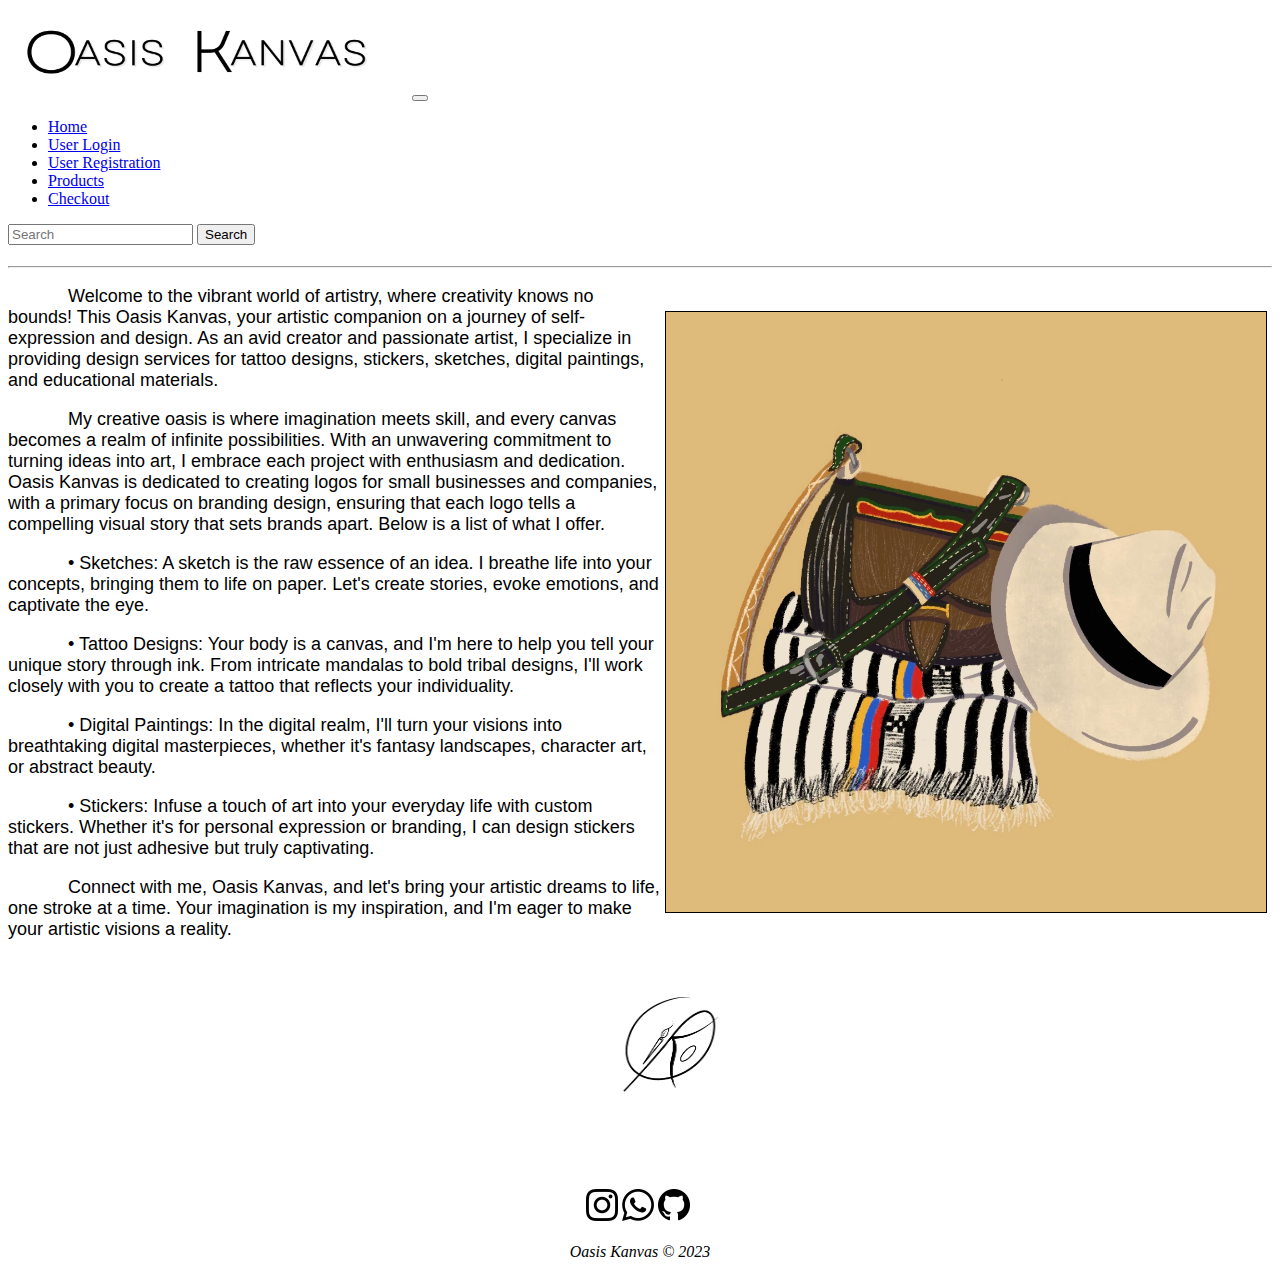
==== index.html @ fe2c413d "Modified stylesheet and index" ====
<!doctype html>
<html lang="en">
  <head>
    <meta charset="utf-8">
    <meta name="viewport" content="width=device-width, initial-scale=1">
    <title>Oasis Kanvas</title>
    <link href="https://cdn.jsdelivr.net/npm/bootstrap@5.3.2/dist/css/bootstrap.min.css" rel="stylesheet" integrity="sha384-T3c6CoIi6uLrA9TneNEoa7RxnatzjcDSCmG1MXxSR1GAsXEV/Dwwykc2MPK8M2HN" crossorigin="anonymous">
    <link rel="stylesheet" href="css/style.css">
</head>

<style>
  .wrap {
    float: right; 
    margin: 5px;
   }
 </style>

<body>

<header><nav class="navbar navbar-expand-lg bg-body-tertiary">
    <div class="container">
      <a class="navbar-brand" href="#">
        <img src="images/Oasis Kanvas.png" alt="Oasis Kanvas Logo" width="400" height="90"/></a>
      <button class="navbar-toggler" type="button" data-bs-toggle="collapse" data-bs-target="#navbarSupportedContent" aria-controls="navbarSupportedContent" aria-expanded="false" aria-label="Toggle navigation">
        <span class="navbar-toggler-icon"></span>
      </button>
      <div class="collapse navbar-collapse" id="navbarSupportedContent">
        <ul class="navbar-nav me-auto mb-2 mb-lg-0">
          <li class="nav-item">
            <a class="nav-link active" aria-current="page" href="index.html">Home</a>
          </li>
          <li class="nav-item">
            <a class="nav-link" href="userlogin.html">User Login</a>
          </li>
          <li class="nav-item">
            <a class="nav-link" href="userregistration.html">User Registration</a>
          </li>
          <li class="nav-item">
            <a class="nav-link" href="products.html">Products</a>
          </li>
          <li class="nav-item">
            <a class="nav-link" href="checkout.html">Checkout</a>
          </li>

            </ul>
          </li>
        </ul>
        <form class="d-flex" role="search">
          <input class="form-control me-2" type="search" placeholder="Search" aria-label="Search">
          <button class="btn btn-outline-success" type="submit">Search</button>
        </form>
      </div>
    </div>
  </nav></header>

<main class="container">
    <div class="row">
        <div class="col">
          <h1></h1>
            
            <hr>
            
        </div>
    </div>

    <div class="row">
        <div class="col">
            <div id="hero">
              <div class="wrap">
                <h2></h2>

                <img style='border:1px solid #000000' src="images/daisy-arriero.jpg" alt="arriero" width="600" height="600" /></p>
              </div>
                
                 <p> Welcome to the vibrant world of artistry, where creativity knows no bounds! 
                     This Oasis Kanvas, your artistic companion on a journey of self-expression and design.
                     As an avid creator and passionate artist, I specialize in providing design services for 
                     tattoo designs, stickers, sketches, digital paintings, and educational materials. </p>

                  <p> My creative oasis is where imagination meets skill, and every canvas becomes a realm of infinite
                      possibilities. With an unwavering commitment to turning ideas into art, I embrace each project with 
                     enthusiasm and dedication. Oasis Kanvas is dedicated to creating logos for small businesses and companies, with a 
                     primary focus on branding design, ensuring that each logo tells a compelling visual story that sets brands apart. 
                     Below is a list of what I offer. </p>

                  <p> • Sketches: A sketch is the raw essence of an idea. I breathe life into your concepts, bringing them to life on paper. 
                        Let's create stories, evoke emotions, and captivate the eye. </p>

                  <p> • Tattoo Designs: Your body is a canvas, and I'm here to help you tell your unique story through ink. From intricate 
                        mandalas to bold tribal designs, I'll work closely with you to create a tattoo that reflects your individuality.</p>

                  <p> • Digital Paintings: In the digital realm, I'll turn your visions into breathtaking digital masterpieces, whether it's 
                        fantasy landscapes, character art, or abstract beauty.</p>

                  <p> • Stickers: Infuse a touch of art into your everyday life with custom stickers. Whether it's for personal expression 
                        or branding, I can design stickers that are not just adhesive but truly captivating.</p>

                  <p>   Connect with me, Oasis Kanvas, and let's bring your artistic dreams to life, one stroke at a time. Your imagination
                        is my inspiration, and I'm eager to make your artistic visions a reality.</p><br>
                        <p style="text-align:center;"><img src="images/OKlogo.png" alt="Oasis Kanvas Logo" width="100" height="100"/></p>
            </div>
         </div>
      </div>



</main>

<br>
<br>
<br>
<br>

<footer>

  <div class="social">
    <div style="text-align: center;">
      <div style="padding-right: 5px;">
        <a href="https://www.instagram.com/oasiskanvas/"><img src="images/iconmonstr-instagram-11-32.png"/></a>
        <a href="https://api.whatsapp.com/send?phone=+13479758201&text=“Where+Creativity+Meets+Kanvas”+-+Let’s+create+together%21+"><img src="images/iconmonstr-whatsapp-1-32.png"/></a>
        <a href="https://github.com/ltejedajr/Capstone1"><img src="images/iconmonstr-github-1-32.png"/></a>
      </div>
    </div>
  </div>

 <br>

  <div style="text-align: center;font-style: italic;">
    Oasis Kanvas © 2023
  </div>

</footer>




    <script src="https://cdn.jsdelivr.net/npm/bootstrap@5.3.2/dist/js/bootstrap.bundle.min.js" integrity="sha384-C6RzsynM9kWDrMNeT87bh95OGNyZPhcTNXj1NW7RuBCsyN/o0jlpcV8Qyq46cDfL" crossorigin="anonymous"></script>
  </body>
</html>
---- css/style.css ----
h1 {
    width:500px;
    margin: -25 auto;
    background: rgb(255, 255, 255);
    text-align: center;
}

h2 {
    width:500px;
    margin: -25 auto;
    background: rgb(255, 255, 255);
    text-align: center;
}

p {
    font-family: sans-serif;
    font-style: normal;
    font-weight: lighter;
    font-size: large;
    text-indent: 60px;
}


link {
    font-family: sans-serif;

}
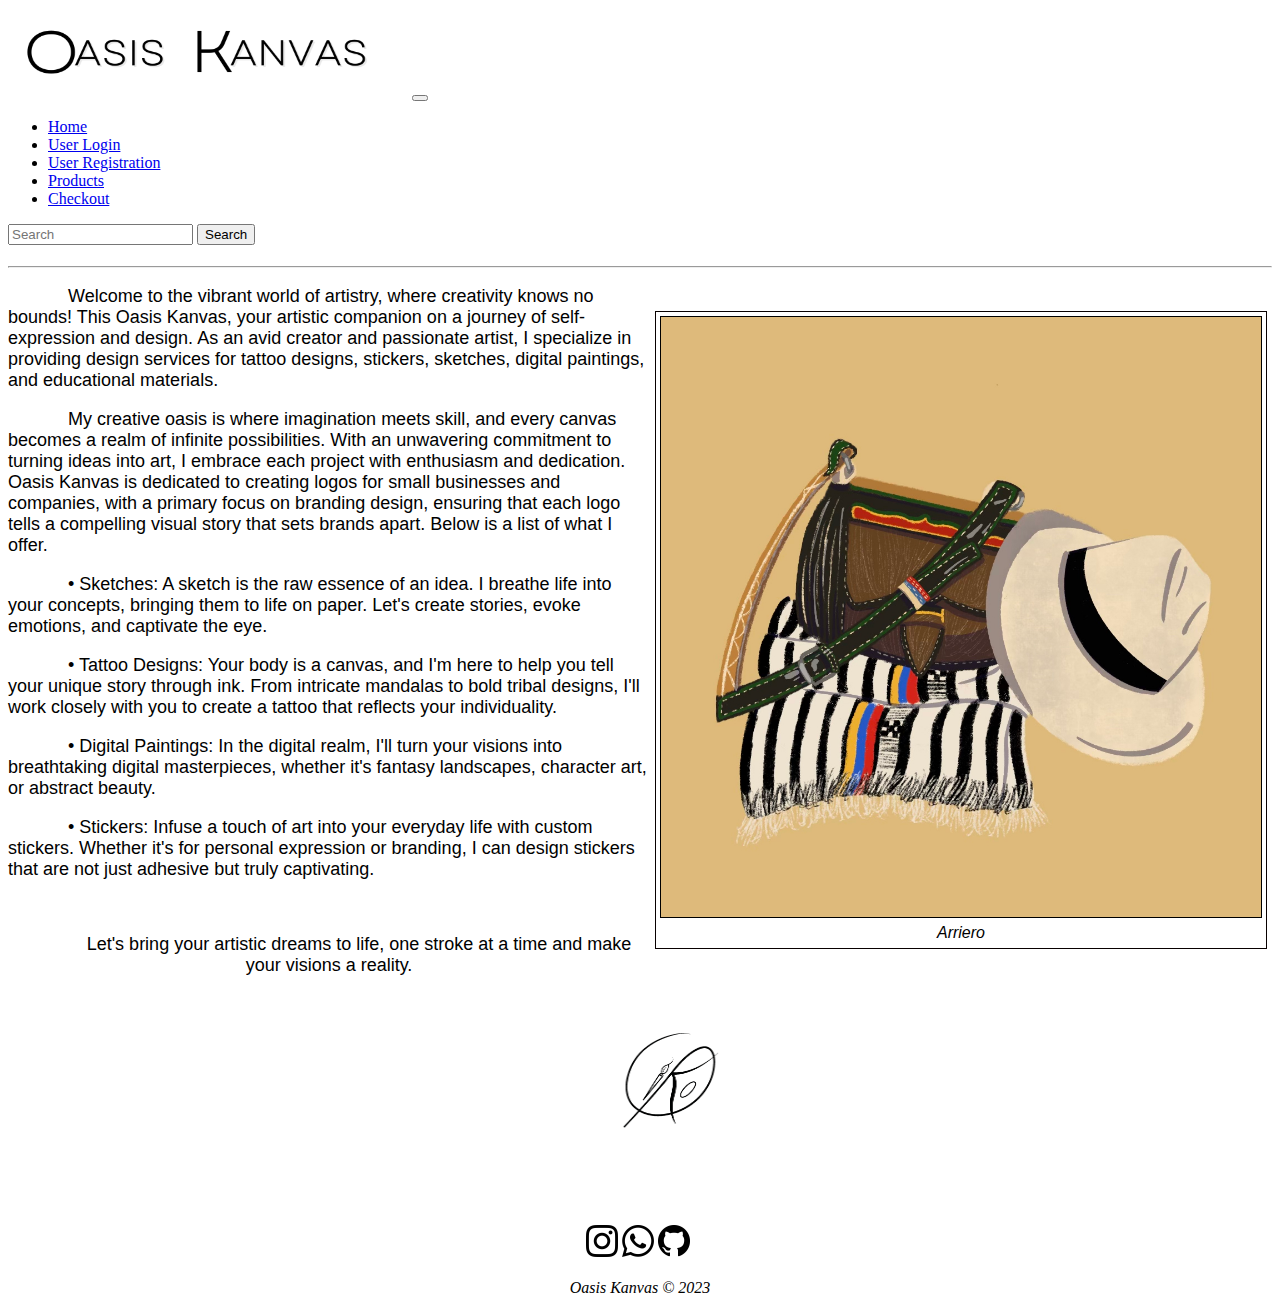
==== commit a6f13fa2: "Modified stylesheet and index" ====
--- a/index.html
+++ b/index.html
@@ -69,7 +69,7 @@
               <div class="wrap">
                 <h2></h2>
 
-                <img style='border:1px solid #000000' src="images/daisy-arriero.jpg" alt="arriero" width="600" height="600" /></p>
+                <figure><img style='border:1px solid #000000' src="images/daisy-arriero.jpg" alt="arriero" width="600" height="600" /><figcaption>Arriero</figcaption></figure></p>
               </div>
                 
                  <p> Welcome to the vibrant world of artistry, where creativity knows no bounds! 
@@ -93,10 +93,9 @@
                         fantasy landscapes, character art, or abstract beauty.</p>
 
                   <p> • Stickers: Infuse a touch of art into your everyday life with custom stickers. Whether it's for personal expression 
-                        or branding, I can design stickers that are not just adhesive but truly captivating.</p>
+                        or branding, I can design stickers that are not just adhesive but truly captivating.</p><br>
 
-                  <p>   Connect with me, Oasis Kanvas, and let's bring your artistic dreams to life, one stroke at a time. Your imagination
-                        is my inspiration, and I'm eager to make your artistic visions a reality.</p><br>
+                        <p style="text-align:center;"> Let's bring your artistic dreams to life, one stroke at a time and make your visions a reality.</p><br>
                         <p style="text-align:center;"><img src="images/OKlogo.png" alt="Oasis Kanvas Logo" width="100" height="100"/></p>
             </div>
          </div>
--- a/css/style.css
+++ b/css/style.css
@@ -20,8 +20,16 @@
     text-indent: 60px;
 }
 
-
-link {
+figure {
+    border: 1px #080000 solid;
+    padding: 4px;
+    margin: auto;
+  }
+  
+  figcaption {
     font-family: sans-serif;
-
-}
+    color: rgb(0, 0, 0);
+    font-style: italic;
+    padding: 2px;
+    text-align: center;
+  }
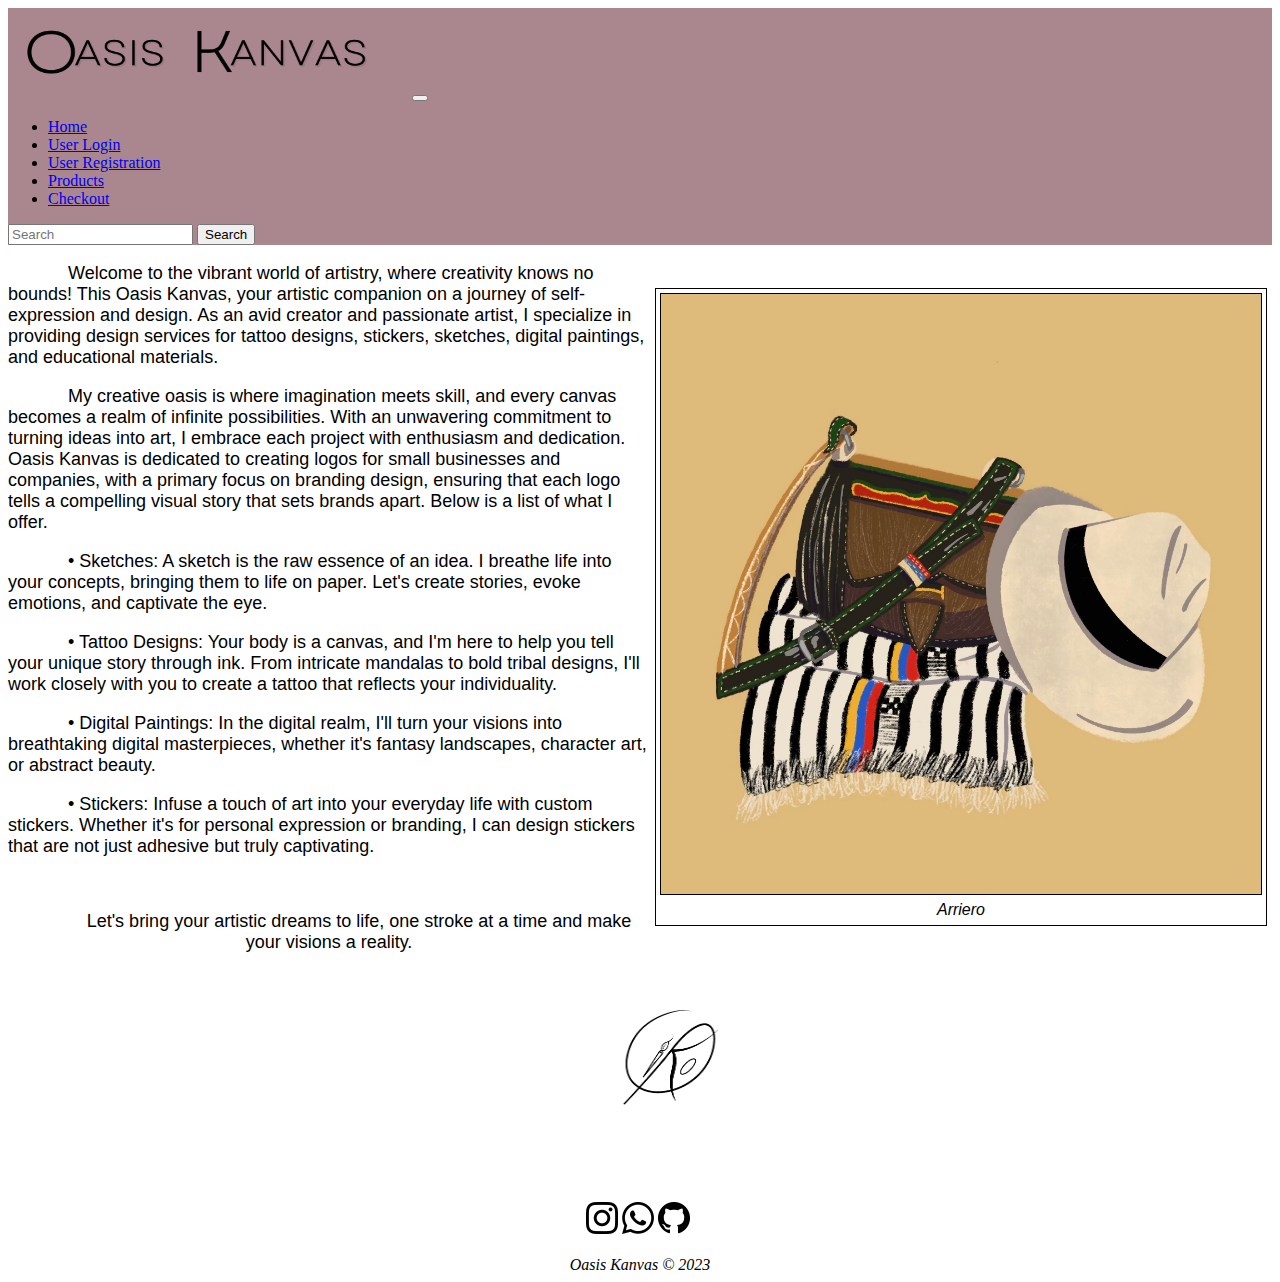
==== commit 65a6ff80: "Added new files to images and modified stylesheet, userlogin, and index." ====
--- a/index.html
+++ b/index.html
@@ -13,11 +13,23 @@
     float: right; 
     margin: 5px;
    }
+
+   .navbar-custom {
+
+    background-color: rgb(170, 135, 142);
+   }
+
+   .navbar-custom .navbar-brand,
+   .navbar-custom .navbar-text {
+        color: rgb(0, 0, 0);
+    }
+
  </style>
 
 <body>
 
-<header><nav class="navbar navbar-expand-lg bg-body-tertiary">
+<header>
+  <nav class="navbar navbar-custom">
     <div class="container">
       <a class="navbar-brand" href="#">
         <img src="images/Oasis Kanvas.png" alt="Oasis Kanvas Logo" width="400" height="90"/></a>
@@ -54,7 +66,10 @@
   </nav></header>
 
 <main class="container">
-    <div class="row">
+
+  
+<!--
+      <div class="row">
         <div class="col">
           <h1></h1>
             
@@ -62,6 +77,8 @@
             
         </div>
     </div>
+  -->
+
 
     <div class="row">
         <div class="col">
--- a/css/style.css
+++ b/css/style.css
@@ -1,3 +1,5 @@
+
+
 h1 {
     width:500px;
     margin: -25 auto;
@@ -33,3 +35,17 @@
     padding: 2px;
     text-align: center;
   }
+
+  .bg-image-vertical {
+    position: relative;
+    overflow: hidden;
+    background-repeat: no-repeat;
+    background-position: right center;
+    background-size: auto 100%;
+    }
+    
+    @media (min-width: 1025px) {
+    .h-custom-2 {
+    height: 100%;
+    }
+    }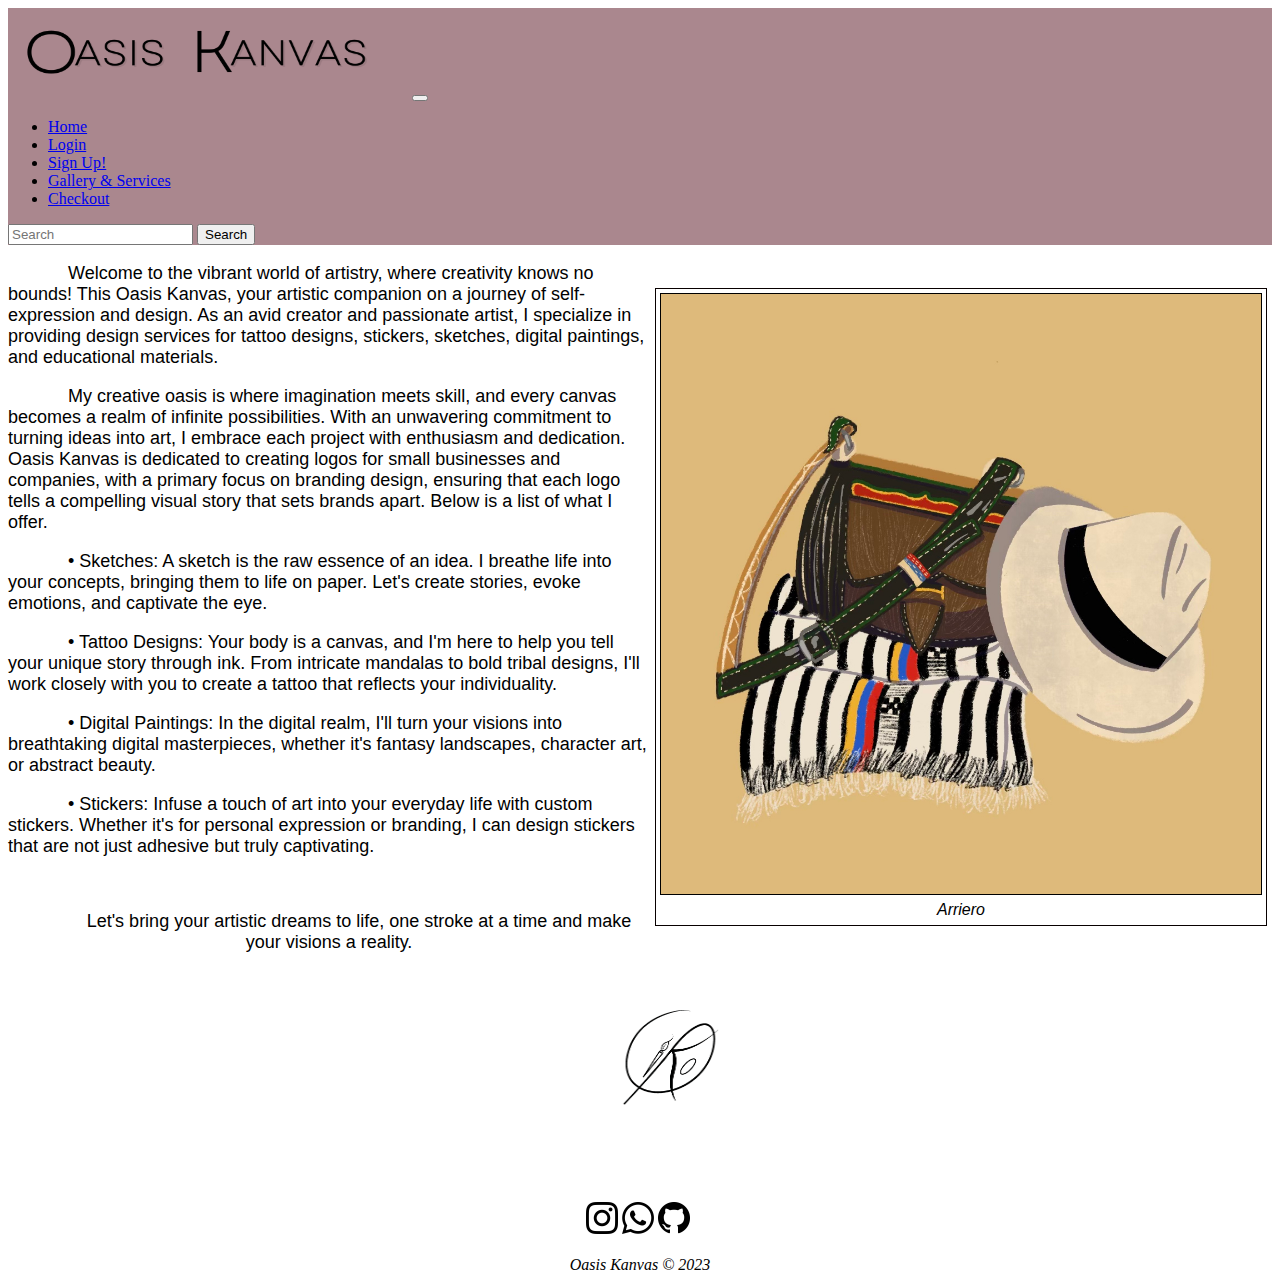
==== commit 19691346: "Modified index and userlogin pages" ====
--- a/index.html
+++ b/index.html
@@ -42,13 +42,13 @@
             <a class="nav-link active" aria-current="page" href="index.html">Home</a>
           </li>
           <li class="nav-item">
-            <a class="nav-link" href="userlogin.html">User Login</a>
+            <a class="nav-link" href="userlogin.html">Login</a>
           </li>
           <li class="nav-item">
-            <a class="nav-link" href="userregistration.html">User Registration</a>
+            <a class="nav-link" href="userregistration.html">Sign Up!</a>
           </li>
           <li class="nav-item">
-            <a class="nav-link" href="products.html">Products</a>
+            <a class="nav-link" href="products.html">Gallery & Services</a>
           </li>
           <li class="nav-item">
             <a class="nav-link" href="checkout.html">Checkout</a>
@@ -67,7 +67,7 @@
 
 <main class="container">
 
-  
+
 <!--
       <div class="row">
         <div class="col">
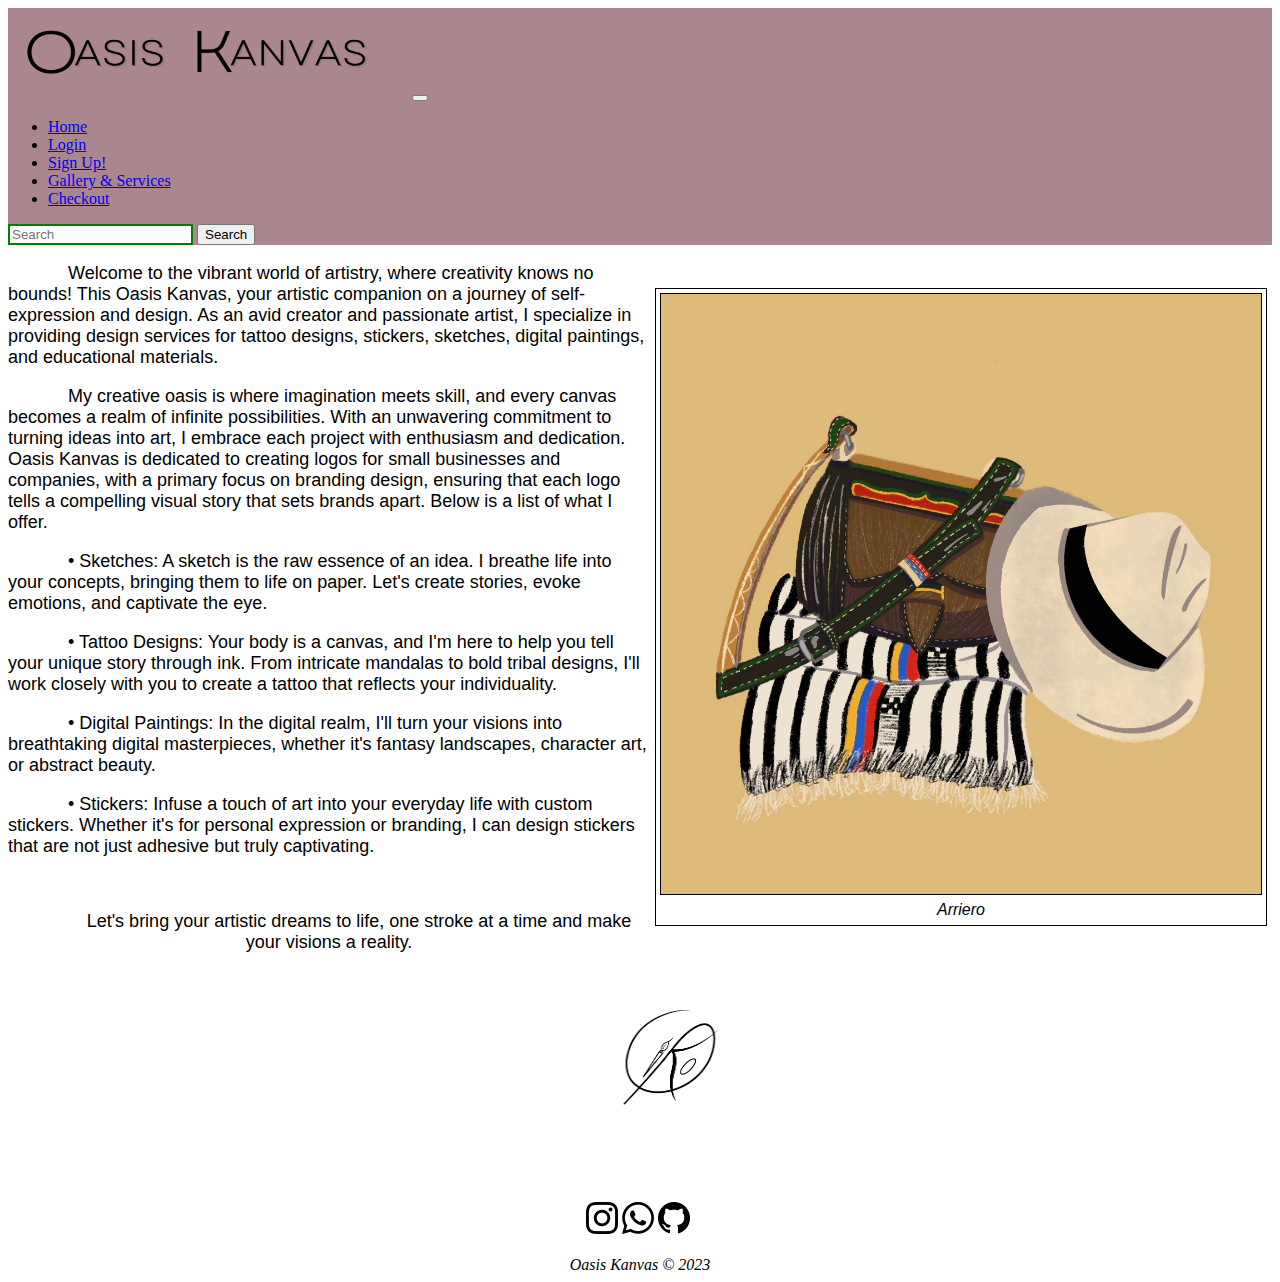
==== commit 96b05769: "Modified stylesheet, userlogin, index" ====
--- a/index.html
+++ b/index.html
@@ -31,7 +31,7 @@
 <header>
   <nav class="navbar navbar-custom">
     <div class="container">
-      <a class="navbar-brand" href="#">
+      <a class="navbar-brand" href="">
         <img src="images/Oasis Kanvas.png" alt="Oasis Kanvas Logo" width="400" height="90"/></a>
       <button class="navbar-toggler" type="button" data-bs-toggle="collapse" data-bs-target="#navbarSupportedContent" aria-controls="navbarSupportedContent" aria-expanded="false" aria-label="Toggle navigation">
         <span class="navbar-toggler-icon"></span>
--- a/css/style.css
+++ b/css/style.css
@@ -48,4 +48,12 @@
     .h-custom-2 {
     height: 100%;
     }
-    }+    }
+
+    input:invalid {
+        border: 2px solid red;
+      }
+      
+      input:valid {
+        border: 2px solid green;
+      }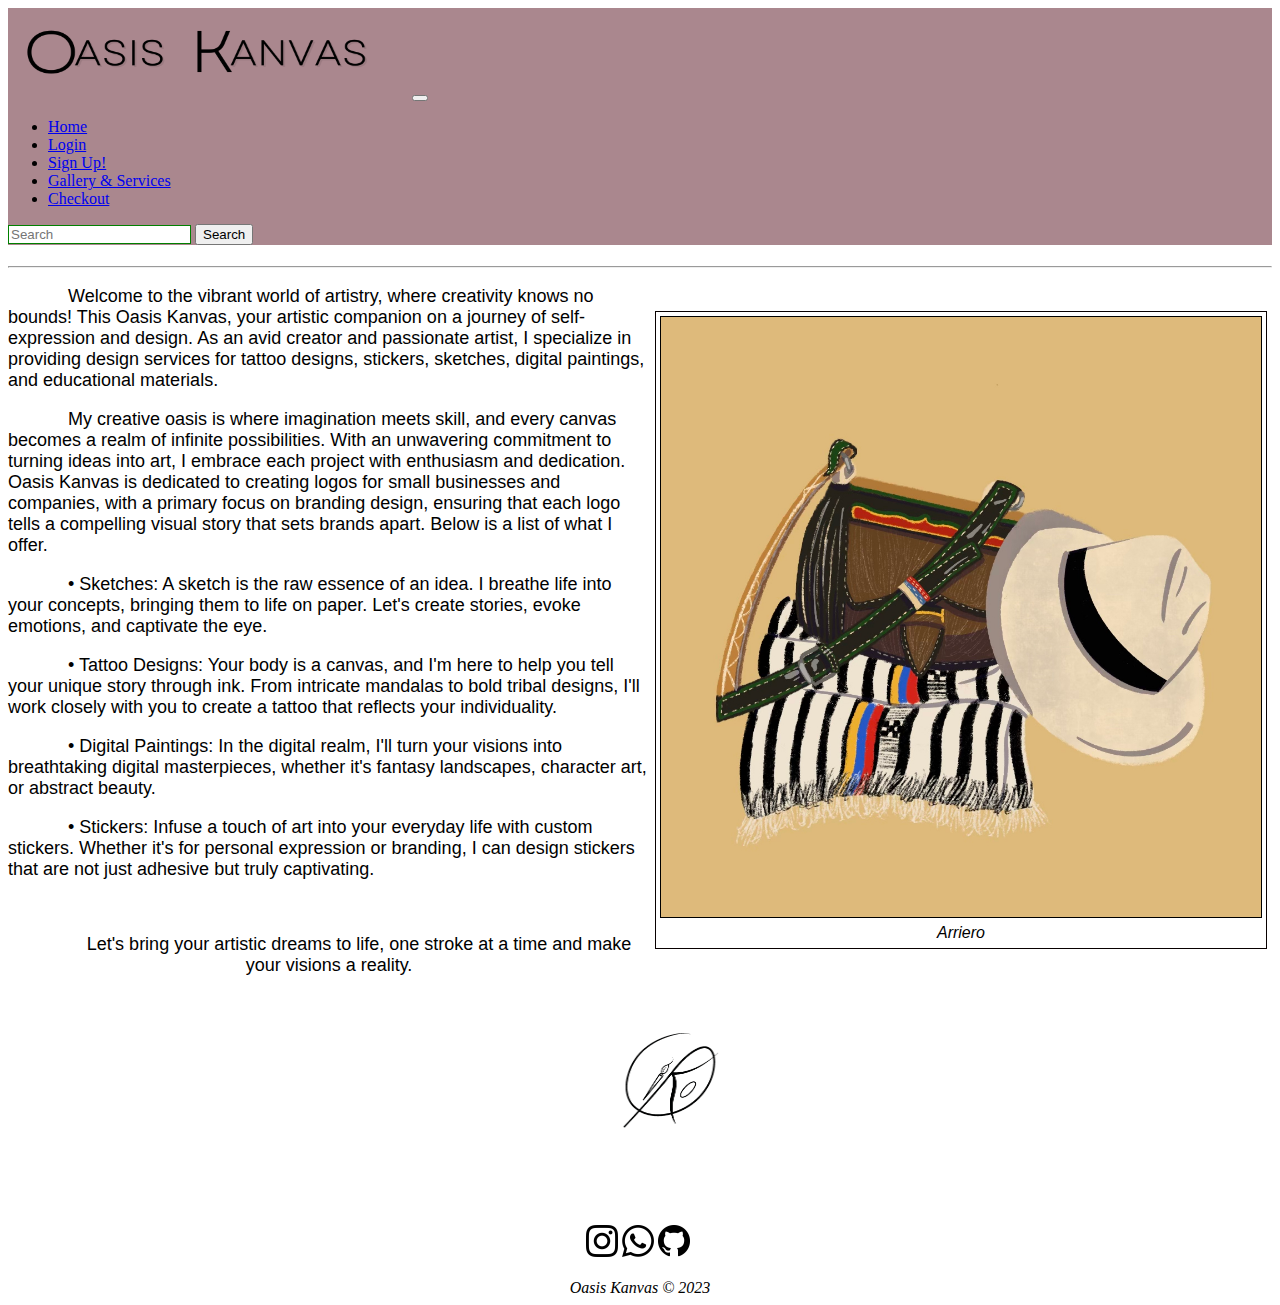
==== commit 6a9a9e5c: "Modified index" ====
--- a/index.html
+++ b/index.html
@@ -68,7 +68,7 @@
 <main class="container">
 
 
-<!--
+
       <div class="row">
         <div class="col">
           <h1></h1>
@@ -77,7 +77,7 @@
             
         </div>
     </div>
-  -->
+  
 
 
     <div class="row">
--- a/css/style.css
+++ b/css/style.css
@@ -51,9 +51,15 @@
     }
 
     input:invalid {
-        border: 2px solid red;
+        border: px solid red;
       }
       
       input:valid {
-        border: 2px solid green;
-      }+        border: 1px solid green;
+      }
+
+    @media (min-width: 1025px) {
+        .h-custom {
+        height: 100vh !important;
+        }
+        }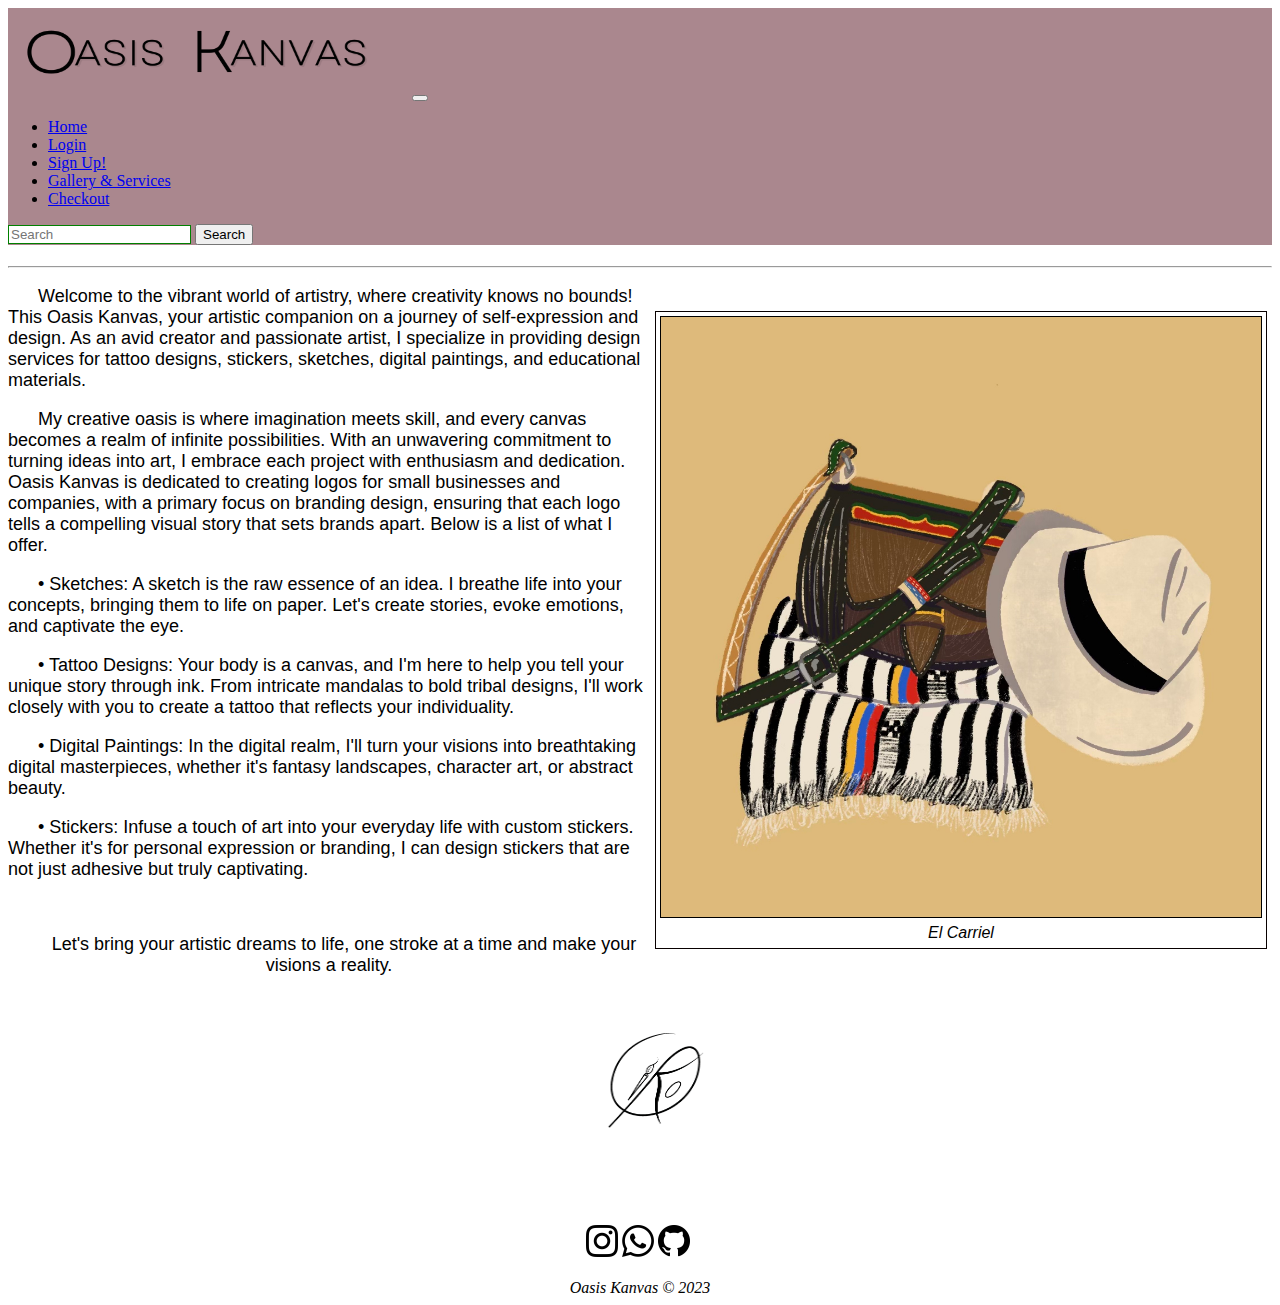
==== commit a8295c21: "Modified stylesheet, index page, prodcuts page. Added 2 new images" ====
--- a/index.html
+++ b/index.html
@@ -31,7 +31,7 @@
 <header>
   <nav class="navbar navbar-custom">
     <div class="container">
-      <a class="navbar-brand" href="">
+      <a class="navbar-brand" href="index.html">
         <img src="images/Oasis Kanvas.png" alt="Oasis Kanvas Logo" width="400" height="90"/></a>
       <button class="navbar-toggler" type="button" data-bs-toggle="collapse" data-bs-target="#navbarSupportedContent" aria-controls="navbarSupportedContent" aria-expanded="false" aria-label="Toggle navigation">
         <span class="navbar-toggler-icon"></span>
@@ -86,7 +86,7 @@
               <div class="wrap">
                 <h2></h2>
 
-                <figure><img style='border:1px solid #000000' src="images/daisy-arriero.jpg" alt="arriero" width="600" height="600" /><figcaption>Arriero</figcaption></figure></p>
+                <figure><img style='border:1px solid #000000' src="images/daisy-arriero.jpg" alt="arriero" width="600" height="600" /><figcaption>El Carriel</figcaption></figure></p>
               </div>
                 
                  <p> Welcome to the vibrant world of artistry, where creativity knows no bounds! 
--- a/css/style.css
+++ b/css/style.css
@@ -3,7 +3,7 @@
 h1 {
     width:500px;
     margin: -25 auto;
-    background: rgb(255, 255, 255);
+    background: rgb(0, 0, 0);
     text-align: center;
 }
 
@@ -14,12 +14,19 @@
     text-align: center;
 }
 
+h5 {
+    font-family:monospace;
+    text-align: center;
+
+
+}
+
 p {
     font-family: sans-serif;
     font-style: normal;
     font-weight: lighter;
     font-size: large;
-    text-indent: 60px;
+    text-indent: 30px;
 }
 
 figure {
@@ -62,4 +69,5 @@
         .h-custom {
         height: 100vh !important;
         }
-        }+        }
+
